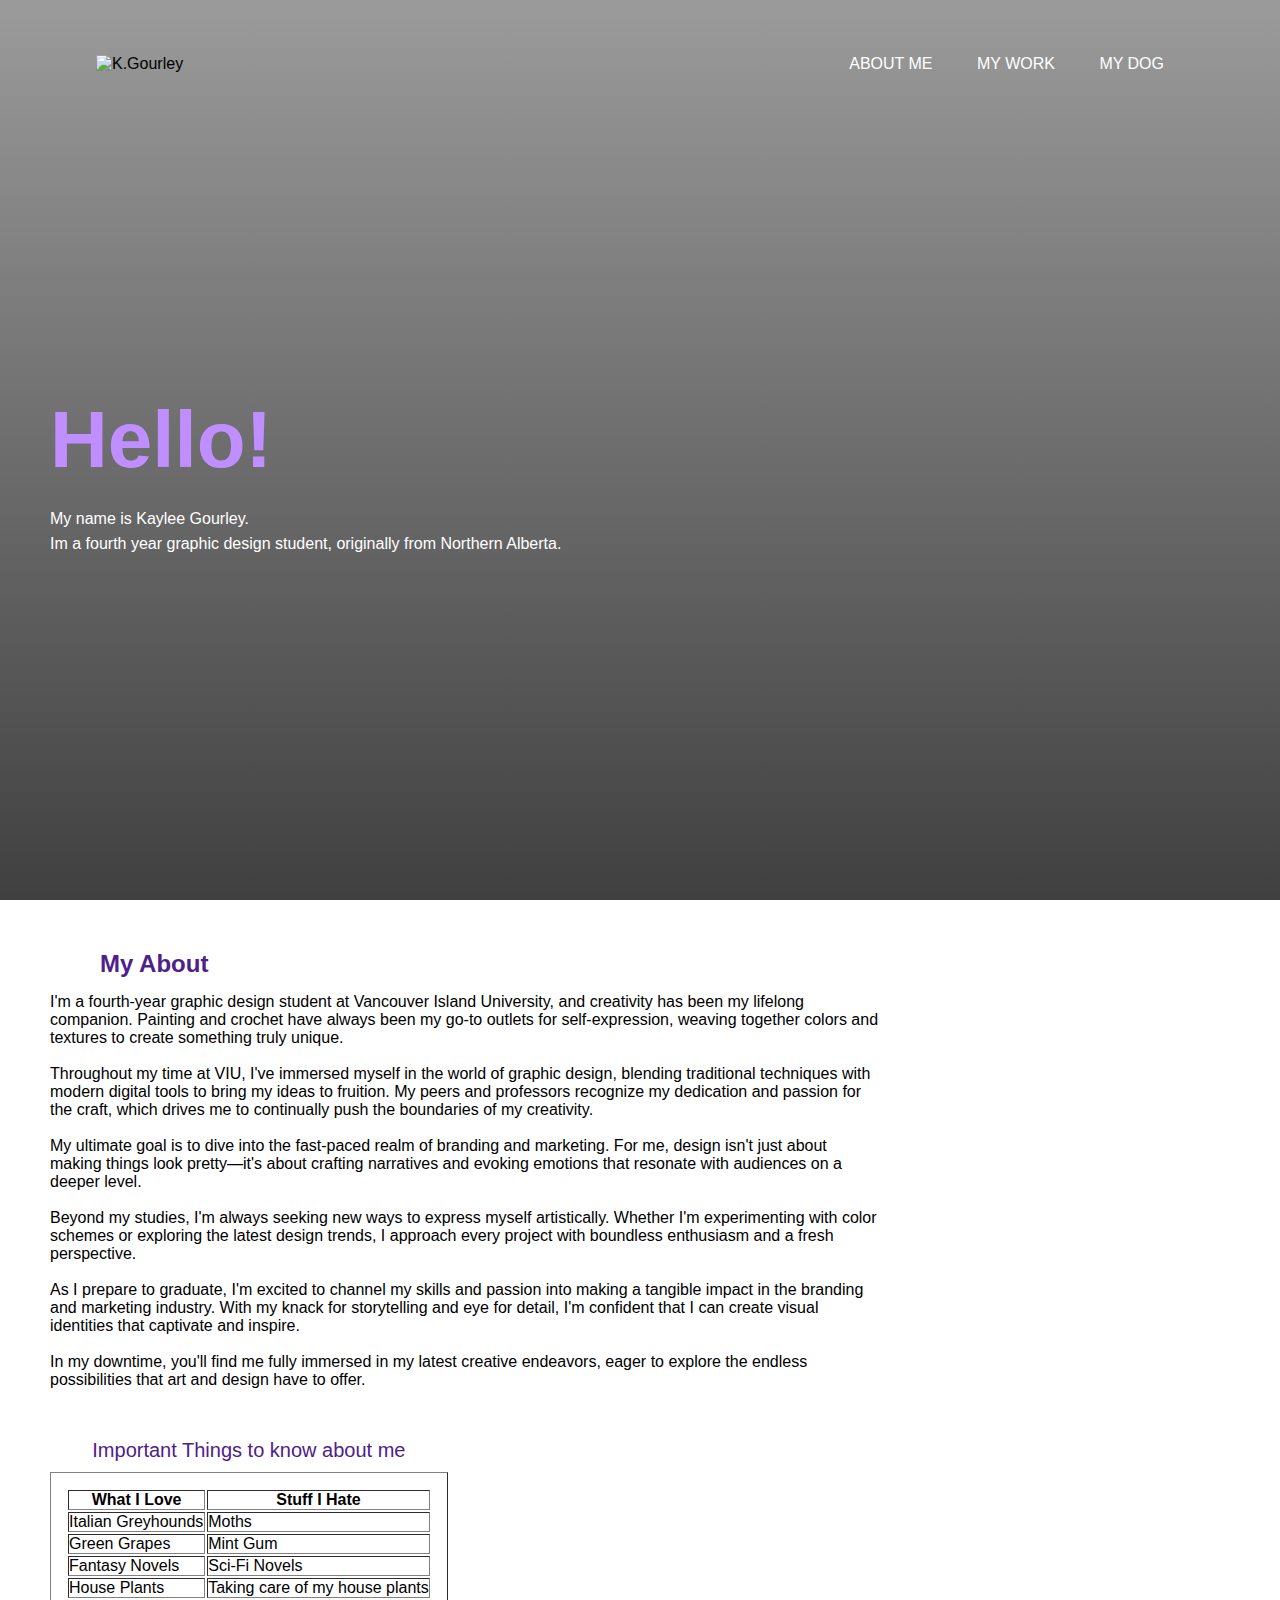
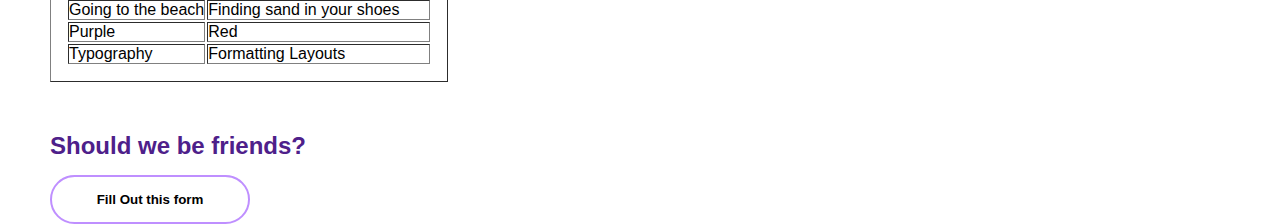
==== About.html @ d0068a5c "Add files via upload" ====
<!-- Kaylee Gourley 
CICS 115 
Mini Project 
 
Requirments
_______________________
minimum five pages 
two external links 
one external Css Seet that spans the whole website 
5 images 
a list 
table 
-->
<!DOCTYPE html>
<html lang="en">

<head>
    <meta charset="UTF-8">
    <meta name="viewport" content="width=device-width, initial-scale=1.0">
    <title>Document</title>
    <link rel="stylesheet" href="Style.css">
    <style>


    </style>
</head>

<body>
    <div class="abouthero">
        <div class="navbar">
            <img src="img/Name-W.png" alt="K.Gourley" class="logo">
            <ul>
                <li> <a href="About.html">About me</a></li>
                <li> <a href="work.html">My work</a></li>
                <li> <a href="Ellie.html">My Dog</a></li>
            </ul>
        </div>
        <div class="aboutcontent">
            <h1>Hello! </h1>
            <p>My name is Kaylee Gourley.
                <br>
                Im a fourth year graphic design student, originally from Northern Alberta.
            </p>
            <div class="me">

            </div>
        </div>
    </div>

    <div class="aboutsection">
        <h2>My About</h2>
        <p>
            I'm a fourth-year graphic design student at Vancouver Island University, and creativity has been my lifelong
            companion. Painting and crochet have always been my go-to outlets for self-expression, weaving together
            colors
            and textures to create something truly unique.
        </p>
        <br>
        <p>Throughout my time at VIU, I've immersed myself in the world of graphic design, blending traditional
            techniques
            with modern digital tools to bring my ideas to fruition. My peers and professors recognize my dedication and
            passion for the craft, which drives me to continually push the boundaries of my creativity.</p>
        <br>
        <p>My ultimate goal is to dive into the fast-paced realm of branding and marketing. For me, design isn't just
            about
            making things look pretty—it's about crafting narratives and evoking emotions that resonate with audiences
            on a
            deeper level.</p>
        <br>
        <p>Beyond my studies, I'm always seeking new ways to express myself artistically. Whether I'm experimenting with
            color schemes or exploring the latest design trends, I approach every project with boundless enthusiasm and
            a
            fresh perspective.</p>
        <br>
        <p>As I prepare to graduate, I'm excited to channel my skills and passion into making a tangible impact in the
            branding and marketing industry. With my knack for storytelling and eye for detail, I'm confident that I can
            create visual identities that captivate and inspire.</p>
        <br>
        <p>In my downtime, you'll find me fully immersed in my latest creative endeavors, eager to explore the endless
            possibilities that art and design have to offer.</p>
    </div>


    <table border="1">
        <caption>Important Things to know about me</caption>
        <tr>

            <th>What I Love </th>
            <th>Stuff I Hate</th>
        </tr>
        <tr>

            <td>Italian Greyhounds</td>
            <td>Moths</td>
        </tr>
        <tr>

            <td>Green Grapes</td>
            <td>Mint Gum</td>
        </tr>
        <tr>

            <td>Fantasy Novels</td>
            <td>Sci-Fi Novels</td>
        </tr>
        <tr>

            <td>House Plants </td>
            <td> Taking care of my house plants</td>
        </tr>
        <tr>

            <td>Going to the beach</td>
            <td>Finding sand in your shoes</td>
        </tr>
        <tr>

            <td>Purple</td>
            <td> Red</td>
        </tr>
        <tr>

            <td>Typography</td>
            <td>Formatting Layouts</td>

        </tr>
    </table>

    <h2>Should we be friends?</h2>
    <div class="blackb">
        <a href="/Mini-Project-v2/GD.html">
            <button type="button"> Fill Out this form</button>
        </a>
    </div>
    <!-- add link to something here? 
    
    also need to add list somewhere-->
</body>

</html>
---- Style.css ----
/* kaylee gourley 
cics 115
mini oproject */
*{
    margin: 0;
    padding: 0;
    font-family: sans-serif;
}

.hero {
    width: 100%;
    height: 100vh;
    background-image: linear-gradient(rgba(122, 121, 121, 0.75), rgba(0, 0, 0, 0.75)), url(img/adam-vradenburg-_gu7E90QChU-unsplash-2.jpg);
    background-size: cover;
    background-position: center;
}

.navbar {
    width: 85%;
    margin: auto;
    padding: 35px 0;
    display: flex;
    align-items: center;
    justify-content: space-between;
    /* justified makes it center the spaces in the text */
}

.logo {
    width: 120px;
    cursor: pointer;
}

.navbar ul li {
    list-style: none;
    display: inline-block;
    margin: 20px;

}

.navbar ul li a {
    text-decoration: none;
    color: white;
    text-transform: uppercase;
}

.navbar ul li a:hover {
    color: lavender
}

.navbar ul li a:active {
    color: blueviolet
}

.content {
    width: 100%;
    position: absolute;
    top: 50%;
    transform: translateY(-50%);
    /* transform makes it be centered in the middle of the section */
    text-align: center;
    color: #fff;
}

.content h1 {
    font-size: 80px;
    margin-top: 70px;
}

.content p {
    margin: 20px auto;
    font-weight: 100;
    line-height: 25px;

}

button {
    width: 200px;
    padding: 15px 0;
    text-align: center;
    margin: 20px 10 px;
    border-radius: 25px;
    font-weight: bold;
    border: 2px solid #bf8fff;
    background: transparent;
    color: #fff;
    cursor: pointer;
}

/* ellie/dog sectiion */
.ellieHero {
    width: 100%;
    height: 100vh;
    background-image: linear-gradient(rgba(122, 121, 121, 0.75), rgba(0, 0, 0, 0.75)), url(img/ryan-stone-bpcOR-sES5w-unsplash.jpg);
    background-size: cover;
    background-position: center;
}

.ellie p {
    margin: 5px;
}

.ellie {
    width: 90%;
    position: absolute;
    top: 50%;
    transform: translateY(-50%);
    /* transform makes it be centered in the middle of the section */
    text-align: left;
    color: #fff;
    margin: 0 0 0 50px;
}

.dogpicture {
    width: 250px;
    height: 250px;
    background-image: url(img/ellieMae.png);
    position: fixed;
    align-items: center;
    right: 75px;

    /* margin: 50px; */

}

.elliecontent {
    margin: 50px;

}

.elliecontent h2 {
    margin: 0 0 5px 0;
    color: #4e208a;
}

/* about section  */

.abouthero {
    width: 100%;
    height: 100vh;
    background-image: linear-gradient(rgba(122, 121, 121, 0.75), rgba(0, 0, 0, 0.75)), url(img/sharissa-johnson-Yis49IPlFws-unsplash.jpg);
    background-size: cover;
    background-position: center;
}

.aboutcontent {
    width: 100%;
    position: absolute;
    top: 50%;
    transform: translateY(-50%);
    /* transform makes it be centered in the middle of the section */
    text-align: left;
    color: #fff;
    /* margin: 50px; */


}

.aboutcontent h1 {
    font-size: 80px;
    margin-top: 70px;
    margin-left: 50px;
    color: #bf8fff;
}

.aboutcontent p {
    margin: 20px auto;
    font-weight: 100;
    line-height: 25px;
    margin-left: 50px;

}

.me {
    width: 250px;
    height: 250px;
    background-image: url(img/IMG_5629.jpeg);
    background-size: cover;
    position: fixed;
    top: 10px;
    right: 75px;
    margin: 50px;
}

table {
    margin: 50px;
    padding: 15px;
}

caption {
    font-size: 20px;
    color: #4e208a;
    margin-bottom: 10px;
}

.aboutsection {
    width: 65%;
    margin: 50px;
}

.aboutsection h2 {
    margin-bottom: 15px;
    color: #4e208a;
}



/* portfolio section */

.navbar {
    width: 85%;
    margin: auto;
    padding: 35px 0;
    display: flex;
    align-items: center;
    justify-content: space-between;
    /* justified makes it center the spaces in the text */
}

.navbar2 {
    width: 85%;
    margin: auto;
    padding: 35px 0;
    display: flex;
    align-items: center;
    justify-content: space-between;
    /* justified makes it center the spaces in the text */
}

.logo {
    width: 120px;
    cursor: pointer;
}

.navbar2 ul li {
    list-style: none;
    display: inline-block;
    margin: 20px;

}

.navbar2 ul li a {
    text-decoration: none;
    color: rgb(0, 0, 0);
    text-transform: uppercase;
}

.navbar2 ul li a:hover {
    color: rgb(175, 175, 243)
}

.navbar2 ul li a:active {
    color: blueviolet
}

* {
    margin: 0%;
    padding: 0%;
    box-sizing: border-box;
}

.container {
    display: flex;
    flex-direction: column;
    justify-content: center;
    align-content: center;
    text-align: center;
    margin: 40px 20px 0 20px;
}

.heading h1 {
    padding-bottom: 60px;
    color: #4e208a;
}

.container .box {
    display: flex;
    flex-direction: row;
    justify-content: space-between;
}

.container .box .dream {
    display: flex;
    flex-direction: column;
    width: 32%;
}

.container .box .dream img {
    width: 100%;
    padding-bottom: 10px;
    border-radius: 5px;
}

.container button {
    width: 200px;
    padding: 15px 0;
    text-align: center;
    margin: 20px 10 px;
    border-radius: 25px;
    font-weight: bold;
    border: 2px solid #bf8fff;
    background: transparent;
    color: #000000;
    cursor: pointer;
}

.floatleft {
    float: left;
}

.floatright {
    float: right;
}

.clearfloat {
    clear: both;
}

body h2 {
    color: #4e208a;
    margin: 0 0 5px 50px;
}

/* quiz / form thing  */

.QuizHero {
    width: 100%;
    height: 20vh;
    background-image: linear-gradient(rgba(122, 121, 121, 0.75), rgba(0, 0, 0, 0.75)), url(img/ryan-stone-bpcOR-sES5w-unsplash.jpg);
    background-size: cover;
    background-position: center;

}

.blackb button {
    color: #000000;
    margin: 10px 0px 0px 50px;
}


/* gd form */
input[type=text],
select,
textarea {
    width: 100%;
    padding: 10px;
    border: 1px solid #cfe8fb;
    border-radius: 5px;
    box-sizing: border-box;
    margin-top: 6px;
    margin-bottom: 16px;
    resize: vertical
}

input[type=submit] {
    background-color: #0473aa;
    color: white;
    padding: 12px 20px;
    border: none;
    border-radius: 4px;
    cursor: pointer;
}

input[type=submit]:hover {
    background-color: #bf8fff;
}


.container3 {
    border-radius: 5px;
    background-color: #f2f2f2;
    padding: 20px;
}
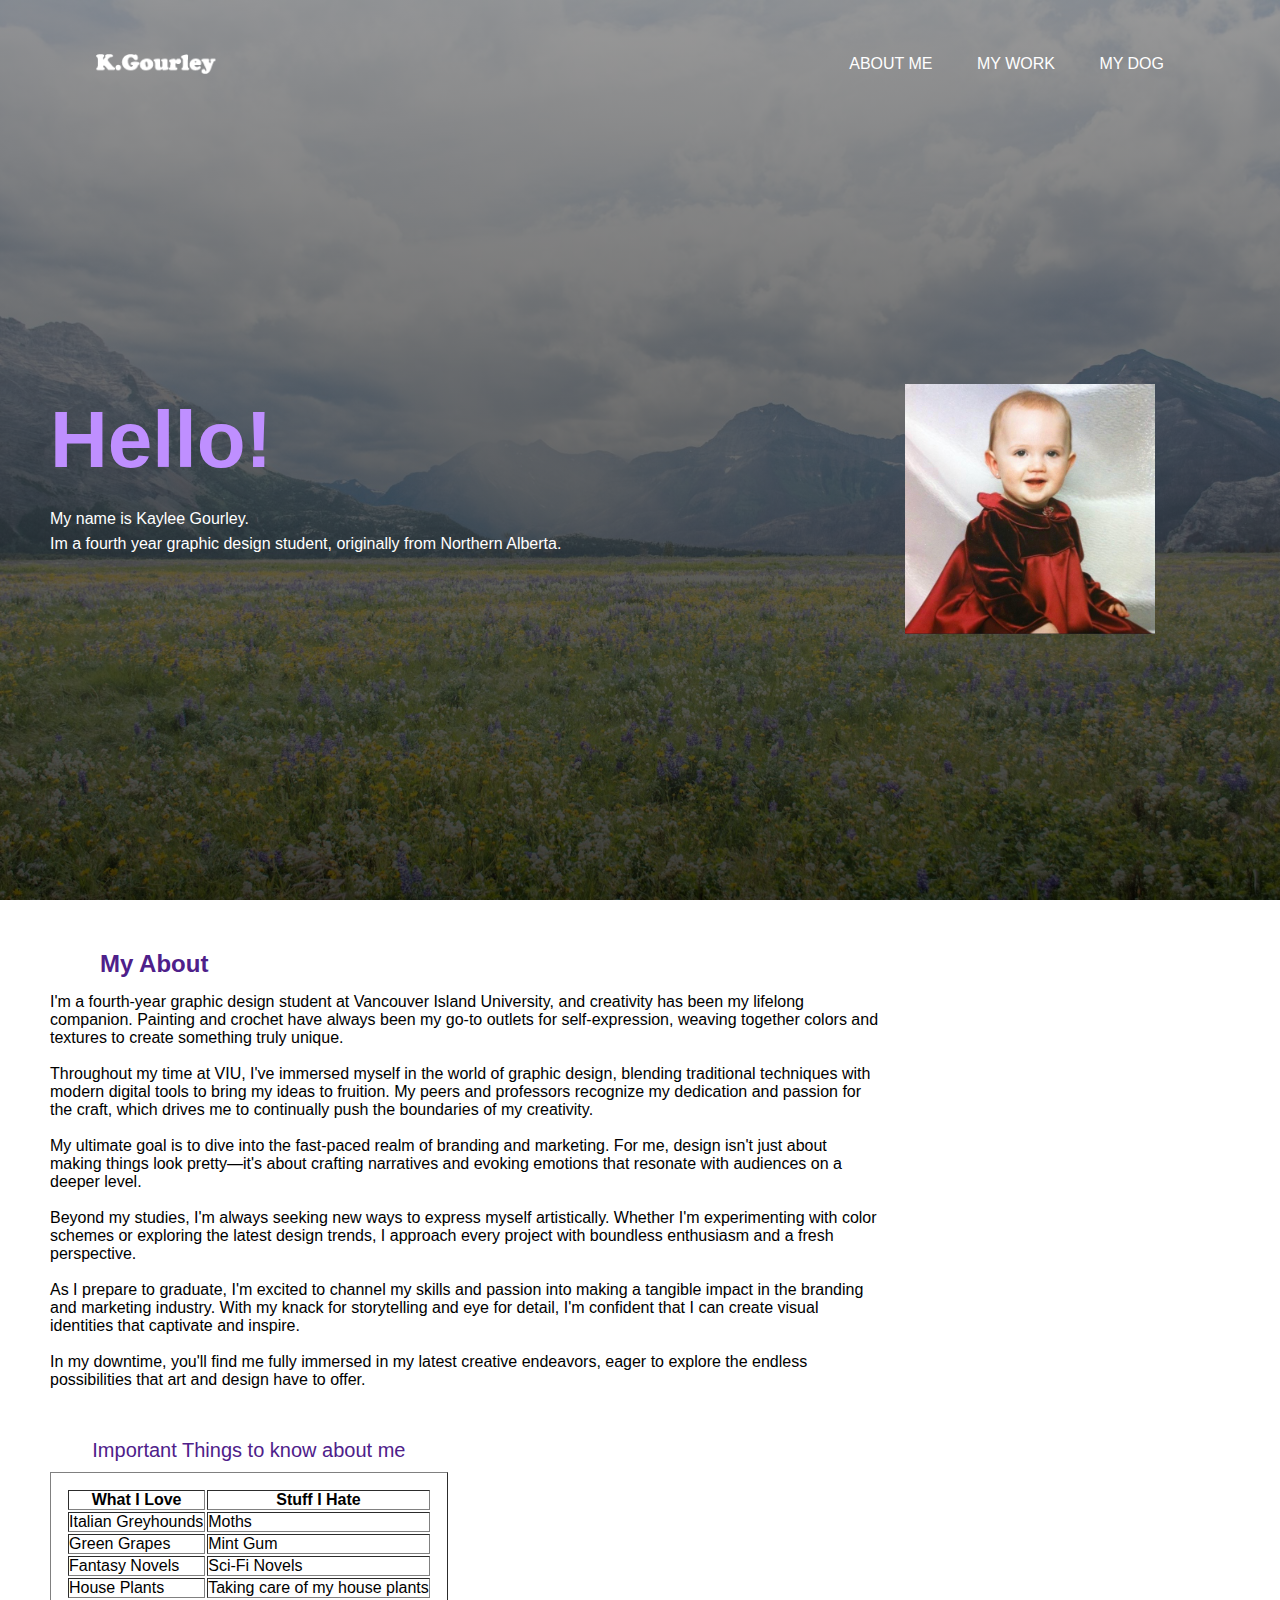
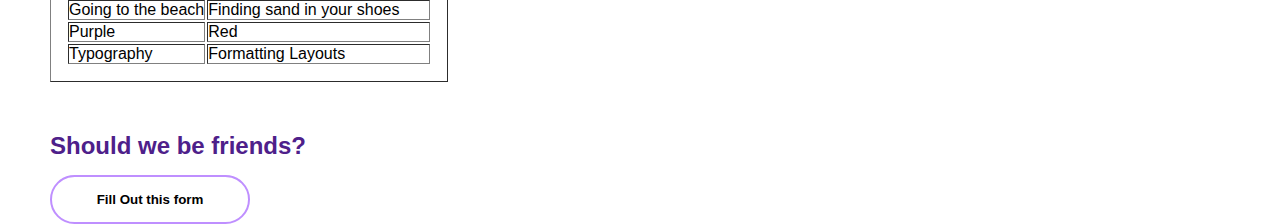
==== commit e0a23077: "Add files via upload" ====
--- a/About.html
+++ b/About.html
@@ -128,9 +128,11 @@
 
     <h2>Should we be friends?</h2>
     <div class="blackb">
-        <a href="/Mini-Project-v2/GD.html">
+        <a href="GD.html">
             <button type="button"> Fill Out this form</button>
         </a>
+        <br>
+        
     </div>
     <!-- add link to something here? 
     
--- a/Style.css
+++ b/Style.css
@@ -369,4 +369,9 @@
     border-radius: 5px;
     background-color: #f2f2f2;
     padding: 20px;
+}
+
+a .home{
+    color: darkblue;
+    margin: 70px 0 25px 0;
 }